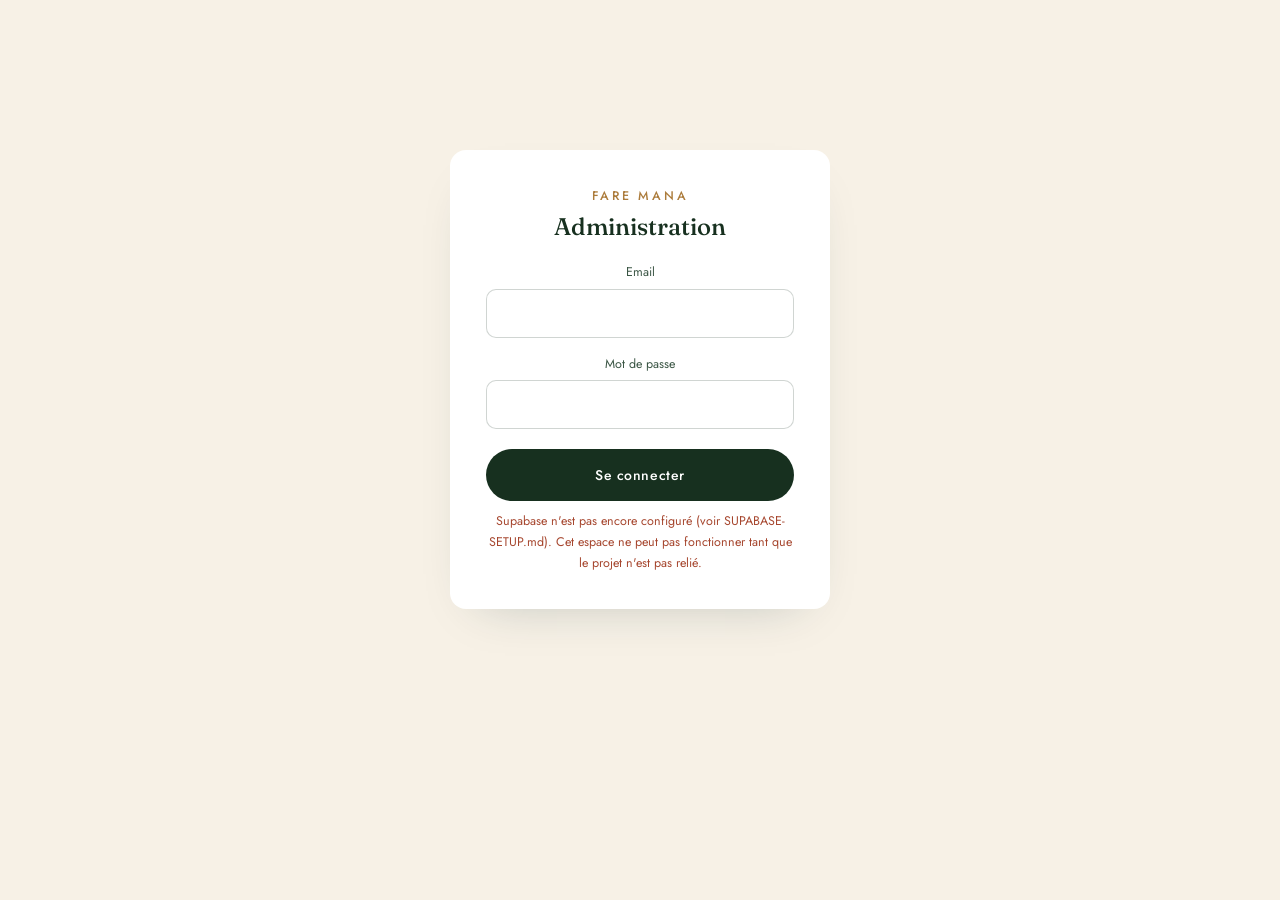
==== admin.html @ 4e3dce83 "Add files via upload" ====
<!DOCTYPE html>
<html lang="fr">
<head>
<meta charset="UTF-8">
<meta name="viewport" content="width=device-width, initial-scale=1.0">
<title>Administration — Fare Mana</title>
<meta name="robots" content="noindex, nofollow">
<link rel="stylesheet" href="assets/css/styles.css">
<style>
  /* Styles propres à cette page privée uniquement — n'affecte aucune
     autre page du site. */
  body{background:var(--cream);min-height:100vh;}
  .admin-wrap{max-width:720px;margin:0 auto;padding:70px 24px 100px;}
  .admin-login{max-width:380px;margin:80px auto;padding:36px;text-align:center;}
  .admin-review-card{padding:24px 26px;margin-bottom:18px;}
  .admin-review-top{display:flex;justify-content:space-between;align-items:flex-start;gap:16px;flex-wrap:wrap;}
  .admin-review-meta{font-size:12.5px;color:var(--ink-soft);margin-top:4px;}
  .admin-empty{text-align:center;padding:60px 20px;color:var(--ink-soft);}
  .admin-topbar{display:flex;justify-content:space-between;align-items:center;margin-bottom:34px;}
</style>
</head>
<body>

<div id="admin-login-view" class="admin-wrap">
  <div class="card admin-login">
    <p class="eyebrow" style="margin-bottom:6px;">Fare Mana</p>
    <h1 class="section-title" style="font-size:24px;margin-bottom:22px;">Administration</h1>
    <form id="admin-login-form" novalidate>
      <div class="field" style="margin-bottom:16px;">
        <label for="admin-email">Email</label>
        <input type="email" id="admin-email" required autocomplete="username">
      </div>
      <div class="field" style="margin-bottom:20px;">
        <label for="admin-password">Mot de passe</label>
        <input type="password" id="admin-password" required autocomplete="current-password">
      </div>
      <button type="submit" class="btn btn-primary" style="width:100%;justify-content:center;">Se connecter</button>
      <p class="form-note" id="admin-login-status"></p>
    </form>
  </div>
</div>

<div id="admin-main-view" class="admin-wrap" style="display:none;">
  <div class="admin-topbar">
    <div>
      <p class="eyebrow" style="margin-bottom:2px;">Fare Mana — Administration</p>
      <h1 class="section-title" style="font-size:24px;">Avis publiés</h1>
    </div>
    <button type="button" class="btn btn-ghost btn-sm" id="admin-logout">Se déconnecter</button>
  </div>
  <div id="admin-reviews-list"></div>
</div>

<script src="assets/js/data.js"></script>
<script>
(function () {
  "use strict";
  const DATA = window.FareManaData;
  const SB_URL = DATA.supabase.url;
  const SB_KEY = DATA.supabase.anonKey;
  const configured = SB_URL && SB_KEY && SB_URL !== "SUPABASE_URL_TODO" && SB_KEY !== "SUPABASE_ANON_KEY_TODO";
  const TOKEN_KEY = "fareManaAdminToken";

  const loginView = document.getElementById("admin-login-view");
  const mainView = document.getElementById("admin-main-view");
  const loginForm = document.getElementById("admin-login-form");
  const loginStatus = document.getElementById("admin-login-status");
  const listEl = document.getElementById("admin-reviews-list");

  if (!configured) {
    loginForm.querySelector("button").disabled = true;
    loginStatus.style.color = "var(--danger)";
    loginStatus.textContent = "Supabase n'est pas encore configuré (voir SUPABASE-SETUP.md). Cet espace ne peut pas fonctionner tant que le projet n'est pas relié.";
    return;
  }

  function getToken() {
    try { return JSON.parse(sessionStorage.getItem(TOKEN_KEY) || "null"); } catch (e) { return null; }
  }
  function setToken(session) {
    try { sessionStorage.setItem(TOKEN_KEY, JSON.stringify(session)); } catch (e) { /* ignore */ }
  }
  function clearToken() {
    try { sessionStorage.removeItem(TOKEN_KEY); } catch (e) { /* ignore */ }
  }

  function showMain() { loginView.style.display = "none"; mainView.style.display = ""; loadReviews(); }
  function showLogin() { mainView.style.display = "none"; loginView.style.display = ""; }

  loginForm.addEventListener("submit", (e) => {
    e.preventDefault();
    const email = document.getElementById("admin-email").value;
    const password = document.getElementById("admin-password").value;
    loginStatus.style.color = "var(--ink-soft)";
    loginStatus.textContent = "Connexion…";
    // Authentification RÉELLE via l'API Supabase Auth (aucun mot de passe
    // stocké ou vérifié côté JavaScript) : c'est Supabase qui valide les
    // identifiants et renvoie un jeton de session en cas de succès.
    fetch(`${SB_URL}/auth/v1/token?grant_type=password`, {
      method: "POST",
      headers: { apikey: SB_KEY, "Content-Type": "application/json" },
      body: JSON.stringify({ email, password }),
    })
      .then((res) => res.json().then((data) => ({ ok: res.ok, data })))
      .then(({ ok, data }) => {
        if (!ok || !data.access_token) throw new Error(data.error_description || "auth failed");
        setToken(data);
        loginStatus.textContent = "";
        showMain();
      })
      .catch(() => {
        loginStatus.style.color = "var(--danger)";
        loginStatus.textContent = "Identifiants incorrects, ou compte non configuré.";
      });
  });

  document.getElementById("admin-logout").addEventListener("click", () => {
    clearToken();
    showLogin();
  });

  function loadReviews() {
    const session = getToken();
    if (!session) { showLogin(); return; }
    listEl.innerHTML = '<p class="admin-empty">Chargement…</p>';
    fetch(`${SB_URL}/rest/v1/reviews?select=*&order=created_at.desc`, {
      headers: { apikey: SB_KEY, Authorization: `Bearer ${session.access_token}` },
    })
      .then((res) => {
        if (res.status === 401) { clearToken(); showLogin(); throw new Error("unauthorized"); }
        return res.json();
      })
      .then((reviews) => {
        if (!reviews.length) { listEl.innerHTML = '<p class="admin-empty">Aucun avis pour le moment.</p>'; return; }
        listEl.innerHTML = reviews.map((r) => `
          <div class="card admin-review-card" data-review-id="${r.id}">
            <div class="admin-review-top">
              <div>
                <div style="color:var(--gold);letter-spacing:2px;">${"★".repeat(r.rating)}${"☆".repeat(5 - r.rating)}</div>
                <p style="margin:8px 0;">“${escapeHtml(r.review_text)}”</p>
                <p class="admin-review-meta">${escapeHtml(r.first_name)} — ${r.destination === "bora" ? "Bora Bora" : "Marseille & environs"}${r.treatment ? " · " + escapeHtml(r.treatment) : ""}</p>
                <p class="admin-review-meta">Reçu le ${new Date(r.created_at).toLocaleDateString("fr-FR")} · e-mail privé : ${escapeHtml(r.email_private)}</p>
              </div>
              <button type="button" class="btn btn-ghost btn-sm" data-delete-review="${r.id}">Supprimer</button>
            </div>
          </div>`).join("");
        listEl.querySelectorAll("[data-delete-review]").forEach((btn) => {
          btn.addEventListener("click", () => deleteReview(btn.getAttribute("data-delete-review")));
        });
      });
  }

  function deleteReview(id) {
    if (!confirm("Supprimer définitivement cet avis du site ?")) return;
    const session = getToken();
    fetch(`${SB_URL}/rest/v1/reviews?id=eq.${id}`, {
      method: "DELETE",
      headers: { apikey: SB_KEY, Authorization: `Bearer ${session.access_token}` },
    }).then((res) => {
      if (res.ok) {
        const card = listEl.querySelector(`[data-review-id="${id}"]`);
        if (card) card.remove();
      } else {
        alert("La suppression a échoué. Réessayez.");
      }
    });
  }

  function escapeHtml(str) {
    const div = document.createElement("div");
    div.textContent = str == null ? "" : String(str);
    return div.innerHTML;
  }

  if (getToken()) showMain(); else showLogin();
})();
</script>
</body>
</html>
---- assets/css/styles.css ----
/* ============================================================
   FARE MANA — DESIGN SYSTEM
   Feuille de style unique, partagée par toutes les pages.
   ============================================================ */

@import url('https://fonts.googleapis.com/css2?family=Fraunces:ital,opsz,wght@0,9..144,300;0,9..144,400;0,9..144,500;0,9..144,600;1,9..144,400&family=Jost:wght@300;400;500;600&family=Allura&display=swap');

/* ---------- BASE TOKENS (indépendants de l'heure) ---------- */
:root{
  --cream:#F7F1E6;
  --cream-deep:#EEE1C4;
  --ink:#17301F;
  --ink-soft:#3B5645;
  --lagoon:#215C69;
  --lagoon-deep:#123138;
  --gold:#AC7C3C;
  --gold-light:#D9B171;
  --white:#FFFFFF;
  --danger:#A6462E;
  --shadow:0 30px 70px -30px rgba(18,49,56,0.35);
  --shadow-soft:0 20px 50px -30px rgba(18,49,56,.28);
  --ease:cubic-bezier(.22,.68,0,1);
  --radius-lg:24px;
  --radius-md:16px;
  --radius-sm:10px;
}

/* ---------- TIME THEMES ----------
   Appliqué via [data-theme] sur <html>, calculé par site.js
   en fonction de l'heure locale du visiteur.
   Ces variables ne pilotent que le Hero et quelques accents —
   le reste du site garde son identité crème/vert/or en continu. */
[data-theme="morning"]{
  --hero-grad: linear-gradient(135deg,#FBF6E9 0%,#EFE3CE 35%,#CDEAE0 70%,#F3D9B6 100%);
  --hero-text:#FBF6EC;
  --hero-text-soft:#EDE2C9;
  --hero-accent:#3C7D6E;
  --hero-accent-contrast:#FFFFFF;
  --hero-card-bg:rgba(20,35,30,.4);
  --hero-tint: linear-gradient(180deg, rgba(253,246,233,.22), rgba(205,234,224,.05) 45%, rgba(243,217,182,.18));
  --theme-icon:"☀︎";
}
[data-theme="day"]{
  --hero-grad: linear-gradient(135deg,#DFF4F0 0%,#8FD3D9 35%,#2E93A6 70%,#1C6B84 100%);
  --hero-text:#FBFCFB;
  --hero-text-soft:#E7F1EF;
  --hero-accent:#1C6B84;
  --hero-accent-contrast:#FFFFFF;
  --hero-card-bg:rgba(12,30,36,.4);
  --hero-tint: linear-gradient(180deg, rgba(143,211,217,.14), rgba(46,147,166,.04) 45%, rgba(28,107,132,.16));
  --theme-icon:"☀︎";
}
[data-theme="sunset"]{
  --hero-grad: linear-gradient(135deg,#FCE3B6 0%,#F5B87B 35%,#E38350 70%,#B85A38 100%);
  --hero-text:#FFF7EC;
  --hero-text-soft:#F3DAB9;
  --hero-accent:#B85A38;
  --hero-accent-contrast:#FFFFFF;
  --hero-card-bg:rgba(45,22,12,.45);
  --hero-tint: linear-gradient(180deg, rgba(252,203,139,.28), rgba(227,131,80,.1) 45%, rgba(184,90,56,.26));
  --theme-icon:"☀︎";
}
[data-theme="night"]{
  --hero-grad: linear-gradient(135deg,#0E2233 0%,#132C40 35%,#0B1B2A 70%,#070F18 100%);
  --hero-text:#F5EAD3;
  --hero-text-soft:#D9C79E;
  --hero-accent:#D9B171;
  --hero-accent-contrast:#0B1B2A;
  --hero-card-bg:rgba(15,30,45,.55);
  --hero-tint: linear-gradient(180deg, rgba(14,34,51,.6), rgba(19,44,64,.45) 45%, rgba(7,15,24,.65));
  --theme-icon:"☾";
}

/* ---------- RESET ---------- */
*{margin:0;padding:0;box-sizing:border-box;}
html{scroll-behavior:smooth;}
body{
  font-family:'Jost',sans-serif;
  background:var(--cream);
  color:var(--ink-soft);
  line-height:1.65;
  overflow-x:hidden;
  font-size:16px;
}
img{display:block;max-width:100%;}
a{color:inherit;text-decoration:none;}
button{font-family:inherit;cursor:pointer;background:none;border:none;}
ul{list-style:none;}
h1,h2,h3{font-family:'Fraunces',serif;color:var(--ink);font-weight:500;line-height:1.15;}
.script{font-family:'Allura',cursive;font-weight:400;}
.container{max-width:1180px;margin:0 auto;padding:0 32px;}
section{padding:100px 0;}
.eyebrow{font-size:12.5px;letter-spacing:.22em;text-transform:uppercase;color:var(--gold);font-weight:500;margin-bottom:14px;}
.center{text-align:center;}
.section-title{font-size:clamp(28px,4vw,42px);margin-bottom:18px;}
.section-lead{max-width:560px;margin:0 auto 8px;font-size:17px;}
.visually-hidden{position:absolute;width:1px;height:1px;overflow:hidden;clip:rect(0,0,0,0);white-space:nowrap;}
.flower{width:26px;height:26px;color:var(--gold);flex-shrink:0;}
.flower path,.flower circle{stroke:currentColor;}

/* ---------- BUTTONS ---------- */
.btn{display:inline-flex;align-items:center;justify-content:center;gap:10px;padding:15px 30px;border-radius:100px;font-size:14px;letter-spacing:.04em;font-weight:500;transition:all .35s var(--ease);border:1px solid transparent;white-space:nowrap;}
.btn-primary{background:var(--ink);color:var(--white);}
.btn-primary:hover{background:var(--lagoon-deep);transform:translateY(-2px);}
.btn-ghost{border-color:var(--ink);color:var(--ink);}
.btn-ghost:hover{background:var(--ink);color:var(--white);transform:translateY(-2px);}
.btn-hero-primary{background:var(--hero-accent);color:var(--hero-accent-contrast);}
.btn-hero-primary:hover{transform:translateY(-2px);filter:brightness(1.08);}
.btn-hero-ghost{border-color:currentColor;color:var(--hero-text);}
.btn-hero-ghost:hover{background:var(--hero-text);color:var(--ink);transform:translateY(-2px);}
.btn-sm{padding:10px 20px;font-size:12.5px;}
.btn:focus-visible,a:focus-visible,button:focus-visible,input:focus-visible,textarea:focus-visible{outline:2px solid var(--gold);outline-offset:3px;}

/* ---------- HEADER ---------- */
.site-header{position:fixed;top:0;left:0;right:0;z-index:200;padding:20px 0;transition:all .4s var(--ease);}
.site-header.scrolled,.site-header.solid{background:rgba(247,241,230,.94);backdrop-filter:blur(10px);padding:12px 0;box-shadow:0 8px 30px -20px rgba(18,49,56,.4);}
.header-inner{max-width:1180px;margin:0 auto;padding:0 32px;display:flex;align-items:center;justify-content:space-between;gap:18px;}
.logo{display:flex;align-items:center;gap:10px;flex-shrink:0;}
.logo-mark{position:relative;width:38px;height:39px;flex-shrink:0;}
.logo-img{position:absolute;inset:0;width:100%;height:100%;object-fit:contain;transition:opacity .3s var(--ease);}
.logo-img-dark{opacity:0;}
.logo-img-light{opacity:1;}
.site-header.scrolled .logo-img-dark,.site-header.solid .logo-img-dark{opacity:1;}
.site-header.scrolled .logo-img-light,.site-header.solid .logo-img-light{opacity:0;}
.logo-img-static{width:36px;height:37px;object-fit:contain;}
.logo-text{display:flex;flex-direction:column;line-height:1.1;}
.logo-name{font-family:'Allura',cursive;font-size:26px;white-space:nowrap;}
.logo-sub{font-size:9px;letter-spacing:.2em;text-transform:uppercase;}
.site-header:not(.scrolled):not(.solid) .logo-name{color:var(--hero-text);text-shadow:0 1px 8px rgba(0,0,0,.3);}
.site-header.scrolled .logo-name,.site-header.solid .logo-name{color:var(--ink);}
.site-header.scrolled .logo-sub,.site-header.solid .logo-sub{color:var(--ink-soft);}
.site-header:not(.scrolled):not(.solid) .logo-sub{color:var(--hero-text-soft);text-shadow:0 1px 6px rgba(0,0,0,.3);}
.site-header:not(.scrolled):not(.solid) .flower{color:var(--hero-accent);}

.main-nav{display:flex;gap:26px;font-size:13.5px;letter-spacing:.02em;flex-shrink:0;}
.main-nav a{white-space:nowrap;}
.main-nav a{position:relative;padding:4px 0;}
.main-nav a::after{content:'';position:absolute;left:0;bottom:0;width:0;height:1px;background:currentColor;transition:width .3s var(--ease);}
.main-nav a:hover::after,.main-nav a[aria-current="page"]::after{width:100%;}
.site-header.scrolled .main-nav,.site-header.solid .main-nav{color:var(--ink-soft);}
.site-header:not(.scrolled):not(.solid) .main-nav{color:var(--hero-text);text-shadow:0 1px 6px rgba(0,0,0,.3);}

.header-actions{display:flex;align-items:center;gap:14px;}
.dest-switcher{position:relative;}
.dest-btn{display:flex;align-items:center;gap:8px;font-size:12.5px;letter-spacing:.05em;padding:9px 16px;border-radius:100px;border:1px solid currentColor;white-space:nowrap;}
.site-header.scrolled .dest-btn,.site-header.solid .dest-btn{color:var(--ink);}
.site-header:not(.scrolled):not(.solid) .dest-btn{color:var(--hero-text);text-shadow:0 1px 6px rgba(0,0,0,.3);}
.dest-menu{position:absolute;top:calc(100% + 10px);right:0;background:var(--white);border-radius:var(--radius-sm);box-shadow:var(--shadow);min-width:220px;padding:8px;opacity:0;visibility:hidden;transform:translateY(-6px);transition:all .25s var(--ease);}
.dest-switcher.open .dest-menu{opacity:1;visibility:visible;transform:translateY(0);}
.dest-menu button{display:block;width:100%;text-align:left;padding:11px 14px;border-radius:8px;font-size:13.5px;color:var(--ink-soft);}
.dest-menu button:hover,.dest-menu button:focus-visible{background:var(--cream);}
.dest-menu button[aria-current="true"]{color:var(--lagoon);font-weight:500;}

.lang-switcher{position:relative;}
.lang-btn{display:flex;align-items:center;gap:5px;font-size:12px;letter-spacing:.04em;padding:9px 12px;border-radius:100px;border:1px solid currentColor;white-space:nowrap;opacity:.85;}
.site-header.scrolled .lang-btn,.site-header.solid .lang-btn{color:var(--ink);}
.site-header:not(.scrolled):not(.solid) .lang-btn{color:var(--hero-text);text-shadow:0 1px 6px rgba(0,0,0,.3);}
.lang-menu{position:absolute;top:calc(100% + 10px);right:0;background:var(--white);border-radius:var(--radius-sm);box-shadow:var(--shadow);min-width:160px;padding:8px;opacity:0;visibility:hidden;transform:translateY(-6px);transition:all .25s var(--ease);z-index:5;}
.lang-switcher.open .lang-menu{opacity:1;visibility:visible;transform:translateY(0);}
.lang-menu button{display:block;width:100%;text-align:left;padding:10px 14px;border-radius:8px;font-size:13px;color:var(--ink-soft);white-space:nowrap;}
.lang-menu button:hover,.lang-menu button:focus-visible{background:var(--cream);}
.lang-menu button[aria-current="true"]{color:var(--lagoon);font-weight:500;}

.nav-toggle{display:none;flex-direction:column;gap:5px;padding:6px;position:relative;z-index:160;}
.nav-toggle span{width:22px;height:1.5px;background:currentColor;}
.site-header.scrolled .nav-toggle,.site-header.solid .nav-toggle{color:var(--ink);}
.site-header:not(.scrolled):not(.solid) .nav-toggle{color:var(--hero-text);}

/* ---------- HERO / DESTINATION PICKER ---------- */
.hero{position:relative;min-height:100vh;background:var(--cream-deep);color:var(--hero-text);overflow:hidden;}
.hero-split{position:absolute;inset:0;display:flex;}
.hero-panel{position:relative;flex:1;display:flex;align-items:flex-end;justify-content:center;padding:0 24px 60px;transition:flex-grow 1s var(--ease),opacity .6s var(--ease);cursor:pointer;overflow:hidden;background-size:cover;background-position:center;}
.hero-panel::before{content:'';position:absolute;inset:0;background:linear-gradient(180deg,rgba(0,0,0,0) 35%,rgba(0,0,0,.5) 100%);transition:background 1.2s var(--ease);}
.hero-panel::after{content:'';position:absolute;inset:0;background:var(--hero-tint);mix-blend-mode:normal;transition:background 1.2s var(--ease);}
/* Images des panneaux du hero : injectées dynamiquement par site.js
   (renderHeroPanelImages), car elles dépendent de l'heure locale
   réelle de chaque destination — voir assets/js/site.js. */
.hero-panel-label{position:relative;z-index:2;text-align:center;color:#fff;text-shadow:0 4px 20px rgba(0,0,0,.4);}
.hero-panel-label .place{font-family:'Fraunces',serif;font-size:clamp(20px,2.6vw,30px);letter-spacing:.03em;}
.hero-panel-label .sub{font-size:12px;letter-spacing:.15em;text-transform:uppercase;opacity:.9;margin-top:4px;}
.hero[data-selected="bora"] .hero-panel-marseille,
.hero[data-selected="marseille"] .hero-panel-bora{flex:0 0 0%;min-width:0;padding:0;opacity:0;pointer-events:none;}
.hero:not([data-selected]):hover .hero-panel:hover{flex-grow:2.6;}
.hero::after{
  content:'';position:absolute;inset:0;z-index:2;pointer-events:none;
  background:
    radial-gradient(ellipse 62% 48% at 50% 54%, rgba(6,14,12,.34) 0%, rgba(6,14,12,0) 72%),
    linear-gradient(180deg, rgba(6,14,12,.32) 0%, rgba(6,14,12,0) 16%, rgba(6,14,12,0) 84%, rgba(6,14,12,.16) 100%);
}

.hero-center{position:relative;z-index:3;min-height:100vh;display:flex;flex-direction:column;align-items:center;justify-content:center;text-align:center;padding:150px 24px 90px;pointer-events:none;}
.hero-center > *{pointer-events:auto;}
.hero-brand-mark{width:58px;height:auto;object-fit:contain;margin-bottom:6px;filter:drop-shadow(0 2px 10px rgba(0,0,0,.25));}
.hero-name{font-family:'Allura',cursive;font-size:clamp(38px,5vw,56px);color:var(--hero-text);text-shadow:0 2px 22px rgba(0,0,0,.3),0 1px 4px rgba(0,0,0,.25);}
.hero-tagline{font-size:11.5px;letter-spacing:.28em;text-transform:uppercase;margin-bottom:18px;color:var(--hero-text-soft);text-shadow:0 1px 8px rgba(0,0,0,.3);}
.hero-slogan{font-family:'Fraunces',serif;font-weight:500;color:var(--hero-text);font-size:clamp(22px,3vw,32px);max-width:640px;margin:6px 0 14px;text-shadow:0 2px 18px rgba(0,0,0,.28),0 1px 3px rgba(0,0,0,.22);}
.hero-desc{max-width:460px;font-size:15.5px;color:var(--hero-text-soft);margin-bottom:8px;text-shadow:0 1px 8px rgba(0,0,0,.3);}
.hero-question{font-size:14px;letter-spacing:.05em;margin:18px 0 14px;color:var(--hero-text-soft);text-shadow:0 1px 8px rgba(0,0,0,.3);}
.hero-picker{display:flex;gap:16px;margin-bottom:26px;flex-wrap:wrap;justify-content:center;}
.hero-pick-btn{background:var(--hero-card-bg);backdrop-filter:blur(6px);border:1px solid currentColor;color:var(--hero-text);padding:14px 26px;border-radius:100px;font-size:13.5px;letter-spacing:.05em;transition:transform .3s var(--ease);}
.hero-pick-btn:hover{transform:translateY(-2px);}
.hero-actions{display:flex;gap:16px;flex-wrap:wrap;justify-content:center;margin-top:10px;}
.hero-badge{position:absolute;top:24px;left:50%;transform:translateX(-50%);z-index:4;font-size:11px;letter-spacing:.1em;text-transform:uppercase;color:var(--hero-text-soft);opacity:.85;}
.hero:not([data-selected]) .hero-selected-block{display:none;}
.hero[data-selected] .hero-picker-block{display:none;}
.hero-change-dest{margin-top:14px;font-size:12px;text-decoration:underline;color:var(--hero-text-soft);}

/* ---------- ÉTATS AVANT / APRÈS SÉLECTION DE DESTINATION ----------
   .dest-teaser  : visible tant qu'aucune destination n'est choisie
   .dest-detail  : visible une fois une destination choisie
   Piloté par l'attribut body[data-selected]. */
body:not([data-selected]) .dest-detail{display:none !important;}
body[data-selected] .dest-teaser{display:none !important;}
.teaser-card{overflow:hidden;cursor:pointer;transition:transform .35s var(--ease);}
.teaser-card:hover{transform:translateY(-6px);}
.teaser-card .img-placeholder{aspect-ratio:16/11;border-radius:var(--radius-md) var(--radius-md) 0 0;}

/* ---------- SECTIONS GÉNÉRIQUES ---------- */
.alt-bg{background:var(--cream-deep);}
.dark-band{background:var(--lagoon-deep);color:var(--cream);}
.dark-band .section-title{color:var(--cream);}
.grid-4{display:grid;grid-template-columns:repeat(4,1fr);gap:24px;}
.grid-3{display:grid;grid-template-columns:repeat(3,1fr);gap:24px;}
.grid-2{display:grid;grid-template-columns:repeat(2,1fr);gap:24px;}

/* ---------- CARDS ---------- */
.card{background:var(--white);border-radius:var(--radius-md);box-shadow:var(--shadow-soft);transition:transform .35s var(--ease),box-shadow .35s var(--ease);}
.card:hover{transform:translateY(-6px);box-shadow:var(--shadow);}
.img-placeholder{position:relative;aspect-ratio:4/3;border-radius:var(--radius-md) var(--radius-md) 0 0;overflow:hidden;background:linear-gradient(150deg,var(--gold-light),var(--lagoon));display:flex;align-items:center;justify-content:center;}
.img-placeholder img{width:100%;height:100%;object-fit:cover;}
.img-placeholder .flower{width:34%;height:34%;color:rgba(255,255,255,.5);}
.img-placeholder-tag{position:absolute;bottom:10px;left:10px;background:rgba(23,48,31,.55);color:var(--cream);font-size:10px;letter-spacing:.08em;text-transform:uppercase;padding:6px 12px;border-radius:100px;}
.service-price-prompt{color:var(--gold);font-size:11.5px;text-transform:uppercase;letter-spacing:.04em;}
.price-prompt-link{color:var(--lagoon);text-decoration:underline;font-size:inherit;background:none;border:none;cursor:pointer;padding:0;font-family:inherit;}

/* ---------- SERVICE CARDS ---------- */
.service-filters{display:flex;justify-content:center;gap:10px;margin:36px 0 44px;}
.filter-btn{padding:12px 26px;border-radius:100px;font-size:13.5px;border:1px solid rgba(23,48,31,.18);color:var(--ink-soft);transition:all .3s var(--ease);}
.filter-btn[aria-pressed="true"]{background:var(--ink);color:var(--white);border-color:var(--ink);}
.service-card{overflow:hidden;text-align:left;position:relative;}
.service-badge{position:absolute;top:14px;left:14px;z-index:2;background:var(--gold);color:var(--white);font-size:10.5px;letter-spacing:.06em;text-transform:uppercase;padding:6px 12px;border-radius:100px;display:flex;align-items:center;gap:6px;}
.service-badge.coming{background:var(--ink-soft);}
.service-body{padding:22px 22px 26px;}
.service-body h3{font-size:19px;margin-bottom:4px;}
.service-body .subtitle{font-size:12.5px;color:var(--gold);margin-bottom:12px;}
.service-meta{display:flex;justify-content:space-between;align-items:center;font-size:13px;color:var(--ink-soft);margin:14px 0 16px;}
.service-price{font-family:'Fraunces',serif;color:var(--ink);}
.service-card-open{width:100%;text-align:left;}

/* ---------- MODAL ---------- */
.modal-overlay{position:fixed;inset:0;background:rgba(11,26,20,.55);backdrop-filter:blur(3px);display:flex;align-items:center;justify-content:center;padding:24px;z-index:500;opacity:0;visibility:hidden;transition:opacity .3s var(--ease);}
.modal-overlay.open{opacity:1;visibility:visible;}
.modal{background:var(--white);max-width:520px;width:100%;max-height:88vh;overflow-y:auto;border-radius:var(--radius-lg);position:relative;transform:translateY(16px) scale(.98);transition:transform .35s var(--ease);}
.modal-overlay.open .modal{transform:translateY(0) scale(1);}
.modal-close{position:absolute;top:16px;right:16px;width:36px;height:36px;border-radius:50%;background:var(--white);box-shadow:var(--shadow-soft);display:flex;align-items:center;justify-content:center;font-size:18px;z-index:2;}
.modal-image{aspect-ratio:16/10;background:linear-gradient(150deg,var(--gold-light),var(--lagoon));display:flex;align-items:center;justify-content:center;border-radius:var(--radius-lg) var(--radius-lg) 0 0;overflow:hidden;}
.modal-image img{width:100%;height:100%;object-fit:cover;}
.modal-image .flower{width:60px;height:60px;color:rgba(255,255,255,.55);}
.modal-body{padding:28px 30px 32px;}
.modal-body h3{font-size:24px;margin-bottom:4px;}
.modal-body .subtitle{color:var(--gold);font-size:13px;margin-bottom:16px;}
.modal-body p.desc{margin-bottom:20px;}
.modal-benefits{display:grid;grid-template-columns:repeat(2,1fr);gap:10px;margin-bottom:20px;}
.modal-benefits li{font-size:13px;color:var(--ink-soft);display:flex;gap:8px;align-items:flex-start;}
.modal-benefits li::before{content:'✿';color:var(--gold);flex-shrink:0;}
.modal-price-row{display:flex;justify-content:space-between;align-items:center;background:var(--cream);border-radius:var(--radius-sm);padding:16px 18px;margin-bottom:20px;font-size:13px;}
.modal-price-row strong{font-family:'Fraunces',serif;font-size:18px;color:var(--ink);}
.modal-actions{display:flex;flex-direction:column;gap:10px;}
.modal-actions .btn{width:100%;}

/* ---------- QUIZ ---------- */
.quiz{background:var(--white);border-radius:var(--radius-lg);box-shadow:var(--shadow-soft);padding:40px;max-width:760px;margin:0 auto;}
.quiz-progress{display:flex;gap:8px;justify-content:center;margin-bottom:28px;}
.quiz-progress span{width:34px;height:3px;border-radius:2px;background:var(--cream-deep);}
.quiz-progress span.active{background:var(--gold);}
.quiz-question{font-family:'Fraunces',serif;font-size:22px;text-align:center;margin-bottom:26px;}
.quiz-options{display:grid;grid-template-columns:repeat(auto-fit,minmax(160px,1fr));gap:14px;}
.quiz-option{padding:20px 16px;border:1px solid rgba(23,48,31,.15);border-radius:var(--radius-md);text-align:center;font-size:14px;transition:all .3s var(--ease);}
.quiz-option:hover{border-color:var(--gold);transform:translateY(-3px);}
.quiz-result{text-align:center;}
.quiz-result .eyebrow{margin-top:6px;}
.quiz-result h3{font-size:28px;margin-bottom:14px;}
.quiz-actions{display:flex;gap:12px;justify-content:center;flex-wrap:wrap;margin-top:18px;}
.quiz-restart{margin-top:20px;font-size:12.5px;color:var(--ink-soft);text-decoration:underline;}

/* ---------- FOOTER ---------- */
.site-footer{background:var(--ink);color:var(--cream);padding:70px 0 30px;}
.footer-inner{max-width:1180px;margin:0 auto;padding:0 32px 40px;display:flex;justify-content:space-between;align-items:center;flex-wrap:wrap;gap:26px;border-bottom:1px solid rgba(247,241,230,.15);}
.footer-brand{display:flex;align-items:center;gap:10px;font-size:24px;}
.footer-brand .flower{color:var(--gold-light);}
.footer-links{display:flex;gap:24px;flex-wrap:wrap;font-size:13.5px;color:rgba(247,241,230,.75);}
.footer-social{display:flex;gap:16px;font-size:13.5px;color:rgba(247,241,230,.75);}
.footer-tagline{text-align:center;font-size:24px;color:var(--gold-light);margin:36px 0 14px;font-family:'Allura',cursive;}
.footer-legal{text-align:center;font-size:12px;color:rgba(247,241,230,.5);display:flex;gap:16px;justify-content:center;flex-wrap:wrap;}

/* ---------- FORMS ---------- */
.form-grid{display:grid;grid-template-columns:1fr 1fr;gap:16px;}
.field{display:flex;flex-direction:column;gap:6px;margin-bottom:16px;}
.field.full{grid-column:1/-1;}
.field label{font-size:12.5px;color:var(--ink-soft);}
.field input,.field textarea,.field select{padding:13px 16px;border:1px solid rgba(23,48,31,.2);border-radius:var(--radius-sm);font-family:inherit;font-size:14.5px;background:var(--white);}
.field input:invalid[data-touched="true"],.field textarea:invalid[data-touched="true"]{border-color:var(--danger);}
.field-error{font-size:11.5px;color:var(--danger);display:none;}
.field-error.show{display:block;}
.form-note{font-size:12.5px;color:var(--ink-soft);margin-top:10px;}

/* ---------- REVEAL ---------- */
.js-anim .reveal{opacity:0;transform:translateY(26px);transition:opacity .8s var(--ease),transform .8s var(--ease);}
.js-anim .reveal.in{opacity:1;transform:translateY(0);}

@media (prefers-reduced-motion: reduce){
  html{scroll-behavior:auto;}
  .reveal{opacity:1 !important;transform:none !important;transition:none !important;}
  .hero,.hero-panel,.modal,.modal-overlay,.dest-menu{transition:none !important;}
}

/* ---------- PAGE MES SOINS : cartes détaillées ---------- */
.soins-universe{padding:70px 0;}
.soin-card{display:grid;grid-template-columns:.42fr .58fr;overflow:hidden;margin-bottom:26px;scroll-margin-top:110px;}
.soin-card-img{position:relative;overflow:hidden;background:linear-gradient(150deg,var(--gold-light),var(--lagoon));min-height:260px;}
.soin-card-img img{width:100%;height:100%;object-fit:cover;position:absolute;inset:0;}
.soin-card-body{padding:32px 34px;display:flex;flex-direction:column;}
.soin-card-body h3{font-size:22px;margin-bottom:4px;}
.soin-card-body .subtitle{font-size:12.5px;color:var(--gold);margin-bottom:14px;}
.soin-card-desc{font-size:14.5px;margin-bottom:16px;}
.soin-benefits{display:flex;flex-wrap:wrap;gap:8px;margin-bottom:22px;list-style:none;}
.soin-benefits li{font-size:12px;background:var(--cream-deep);color:var(--ink-soft);padding:7px 14px;border-radius:100px;}
.soin-card-footer{display:flex;justify-content:space-between;align-items:center;flex-wrap:wrap;gap:14px;padding-top:18px;margin-top:auto;border-top:1px solid rgba(23,48,31,.1);}
.soin-card-meta{display:flex;align-items:center;gap:16px;font-size:13px;color:var(--ink-soft);}
.soin-price{font-family:'Fraunces',serif;color:var(--ink);font-size:16px;}
.soin-card-actions{display:flex;align-items:center;gap:16px;}
.soin-card.highlight{outline:2px solid var(--gold);box-shadow:0 0 0 8px rgba(172,124,60,.22),var(--shadow);}
@media (max-width:820px){
  .soin-card{grid-template-columns:1fr;}
  .soin-card-img{aspect-ratio:16/10;min-height:0;}
  .soin-card-body{padding:26px 24px;}
}

/* ---------- BANNIÈRE DE PAGE (pages secondaires) ---------- */
.page-banner{position:relative;padding:170px 0 90px;overflow:hidden;color:var(--hero-text);}
.page-banner-bg{position:absolute;inset:0;display:flex;}
.page-banner-bg span{flex:1;background-size:cover;background-position:center;}
.page-banner-bg span:first-child{background-image:linear-gradient(160deg,rgba(46,147,166,.2),rgba(28,107,132,.35)),url('../images/hero/hero-bora-day.jpg');}
.page-banner-bg span:last-child{background-image:linear-gradient(200deg,rgba(184,90,56,.2),rgba(120,60,40,.35)),url('../images/hero/hero-marseille-day.jpg');}
.page-banner::after{content:'';position:absolute;inset:0;background:var(--hero-tint),linear-gradient(180deg,rgba(6,14,12,.4) 0%,rgba(6,14,12,.15) 55%,rgba(6,14,12,.4) 100%);}
.page-banner-inner{position:relative;z-index:2;max-width:1180px;margin:0 auto;padding:0 32px;text-align:center;}
.page-banner-inner h1{color:var(--hero-text);text-shadow:0 2px 20px rgba(0,0,0,.3);font-size:clamp(34px,5vw,54px);}
.page-banner-inner p{color:var(--hero-text-soft);text-shadow:0 1px 8px rgba(0,0,0,.3);max-width:520px;margin:14px auto 0;}
.page-banner-pill{display:inline-block;margin-top:22px;padding:9px 20px;border:1px solid rgba(247,241,230,.5);border-radius:100px;font-size:12px;letter-spacing:.08em;text-transform:uppercase;color:var(--hero-text);text-shadow:0 1px 6px rgba(0,0,0,.3);}
.page-banner-picker{margin-top:22px;display:flex;gap:14px;justify-content:center;flex-wrap:wrap;}
/* ---------- PAGE QUI SUIS-JE (éditoriale) ---------- */
.about-hero{padding:160px 0 90px;}
.about-hero-lg .about-hero-photo{aspect-ratio:.78/1;}
.soraya-photo-img{width:100%;height:100%;object-fit:cover;position:absolute;inset:0;border-radius:inherit;}
.soraya-photo-mount.has-photo .flower,
.soraya-photo-mount.has-photo .img-placeholder-tag,
.soraya-photo-mount.has-photo .visually-hidden{display:none;}
.about-hero-grid{display:grid;grid-template-columns:.42fr .58fr;gap:70px;align-items:center;}
.about-hero-photo{aspect-ratio:.85/1;border-radius:90px 18px 90px 18px;}
.about-hero-photo .flower{width:22%;height:22%;}
.parcours{max-width:680px;margin:0 auto;text-align:center;}
.parcours p{margin-bottom:18px;}
.parcours-note{font-style:italic;color:var(--ink-soft);font-size:14.5px;border-top:1px solid rgba(23,48,31,.12);padding-top:22px;margin-top:26px;}
.philo-block{max-width:720px;margin:0 auto;text-align:center;}
.philo-block p{margin-bottom:18px;font-size:16.5px;}
.horizons-intro{max-width:560px;margin:0 auto 50px;text-align:center;}
.horizons-grid{display:grid;grid-template-columns:1fr 1fr;gap:30px;}
.horizon-card{overflow:hidden;}
.horizon-photo{aspect-ratio:4/3;}
.horizon-body{padding:28px 30px;}
.horizon-body h3{font-size:19px;margin-bottom:10px;}
.horizon-body .sub{font-size:12px;letter-spacing:.1em;text-transform:uppercase;color:var(--gold);margin-bottom:12px;display:block;}
.values-row{display:flex;justify-content:center;align-items:flex-start;gap:50px;flex-wrap:wrap;text-align:center;max-width:820px;margin:0 auto;}
.value-item{max-width:160px;}
.value-item .flower{margin:0 auto 14px;}
.value-item h3{font-family:'Fraunces',serif;font-size:17px;margin-bottom:6px;}
.value-item p{font-size:13px;color:var(--ink-soft);}
@media (max-width:820px){
  .about-hero-grid{grid-template-columns:1fr;}
  .about-hero-photo{max-width:320px;margin:0 auto;}
  .horizons-grid{grid-template-columns:1fr;}
  .values-row{gap:34px;}
}
/* ---------- PAGE OÙ ME RETROUVER ---------- */
#destinations-flow{display:flex;flex-direction:column;}
.destination-block{order:0;padding:100px 0;}
.destination-block:nth-of-type(even){background:var(--cream-deep);}
body[data-selected="bora"] [data-dest-block="marseille"]{order:2;}
body[data-selected="bora"] [data-dest-block="bora"]{order:1;}
body[data-selected="marseille"] [data-dest-block="bora"]{order:2;}
body[data-selected="marseille"] [data-dest-block="marseille"]{order:1;}
.dest-block-grid{display:grid;grid-template-columns:1fr 1fr;gap:70px;align-items:center;}
.dest-block-photo{aspect-ratio:4/5;border-radius:90px 18px 90px 18px;overflow:hidden;box-shadow:var(--shadow-soft);}
.dest-block-photo img{width:100%;height:100%;object-fit:cover;}
[data-dest-block="marseille"] .dest-block-grid{grid-template-areas:"text photo";}
[data-dest-block="marseille"] .dest-block-photo{grid-area:photo;}
[data-dest-block="marseille"] .dest-block-text{grid-area:text;}
.dest-block-badge{display:none;align-items:center;gap:8px;font-size:11px;letter-spacing:.1em;text-transform:uppercase;color:var(--gold);border:1px solid var(--gold-light);border-radius:100px;padding:6px 14px;margin-bottom:16px;}
body[data-selected="bora"] [data-dest-block="bora"] .dest-block-badge,
body[data-selected="marseille"] [data-dest-block="marseille"] .dest-block-badge{display:inline-flex;}
.dest-block-features{display:grid;grid-template-columns:repeat(3,1fr);gap:22px;margin:32px 0;}
.dest-block-features .flower{width:24px;height:24px;margin-bottom:10px;}
.dest-block-features h4{font-size:14.5px;margin-bottom:5px;}
.dest-block-features p{font-size:12.5px;color:var(--ink-soft);}
.dest-block-info{display:flex;gap:30px;flex-wrap:wrap;margin:28px 0;padding:20px 0;border-top:1px solid rgba(23,48,31,.1);border-bottom:1px solid rgba(23,48,31,.1);}
.dest-block-info div{font-size:13.5px;color:var(--ink-soft);}
.dest-block-info strong{display:block;color:var(--ink);font-family:'Fraunces',serif;font-size:15px;font-weight:500;margin-bottom:3px;}
.dest-block-actions{display:flex;gap:14px;flex-wrap:wrap;}
@media (max-width:820px){
  .dest-block-grid{grid-template-columns:1fr;}
  [data-dest-block="marseille"] .dest-block-grid{grid-template-areas:"text" "photo";}
  .dest-block-photo{max-width:420px;margin:0 auto;}
  .dest-block-features{grid-template-columns:1fr;gap:16px;text-align:left;}
  .destination-block{padding:70px 0;}
}
/* ---------- PAGE TARIFS ---------- */
.tarifs-universe{padding:70px 0;}
.tarif-list{max-width:800px;margin:0 auto;}
.tarif-row{display:flex;justify-content:space-between;align-items:flex-start;gap:24px;padding:28px 22px;border-bottom:1px solid rgba(23,48,31,.1);flex-wrap:wrap;scroll-margin-top:110px;}
.tarif-row.signature{border-radius:var(--radius-md);border-bottom-color:transparent;background:linear-gradient(90deg,rgba(172,124,60,.07),rgba(172,124,60,0) 60%);box-shadow:inset 3px 0 0 var(--gold);}
.tarif-signature-tag{display:flex;align-items:center;gap:6px;font-size:10.5px;letter-spacing:.08em;text-transform:uppercase;color:var(--gold);margin-bottom:8px;}
.tarif-signature-tag .flower{width:14px;height:14px;}
.tarif-row-main{flex:1;min-width:220px;}
.tarif-row-main h3{font-size:19px;margin-bottom:4px;}
.tarif-row-main .subtitle{font-size:12.5px;color:var(--ink-soft);}
.tarif-row-meta{text-align:right;white-space:nowrap;}
.tarif-duration{display:block;font-size:12px;color:var(--ink-soft);margin-bottom:5px;}
.tarif-price{font-family:'Fraunces',serif;font-size:21px;color:var(--ink);}
.tarif-row-actions{width:100%;display:flex;gap:18px;align-items:center;flex-wrap:wrap;margin-top:4px;}
.tarifs-picker-block{max-width:520px;margin:0 auto;text-align:center;}
.tarifs-heading-pill{display:inline-block;margin-top:16px;font-size:12px;letter-spacing:.08em;text-transform:uppercase;color:var(--gold-light);}
@media (max-width:640px){
  .tarif-row{padding:22px 4px;}
  .tarif-row-meta{text-align:left;}
  .tarifs-universe{padding:54px 0;}
}
/* ---------- PAGE CONTACT ---------- */
.contact-photo-band{position:absolute;inset:0;background-size:cover;background-position:center;}
.contact-main{padding:70px 0 90px;}
.contact-grid{display:grid;grid-template-columns:.55fr .45fr;gap:30px;align-items:start;}
.contact-form-card{padding:34px 36px;}

/* Carte destination (emblème + coordonnées + actions rapides + mini-carte) */
.contact-info-card{padding:30px 34px;margin-bottom:0;display:grid;grid-template-columns:1fr .38fr;gap:30px;align-items:center;}
.contact-info-top{display:flex;align-items:center;gap:16px;margin-bottom:22px;}
.contact-emblem{width:52px;height:52px;border-radius:50%;background:var(--ink);display:flex;align-items:center;justify-content:center;flex-shrink:0;}
.contact-emblem .flower{width:26px;height:26px;color:var(--gold-light);}
.contact-info-dest{display:block;font-family:'Fraunces',serif;font-size:20px;color:var(--ink);}
.contact-info-sub{display:block;font-size:12px;letter-spacing:.06em;text-transform:uppercase;color:var(--gold);margin-top:2px;}
.contact-info-row{display:flex;gap:34px;flex-wrap:wrap;padding:18px 0;border-top:1px solid rgba(23,48,31,.1);border-bottom:1px solid rgba(23,48,31,.1);margin-bottom:20px;}
.contact-info-row strong{display:block;font-family:'Fraunces',serif;font-size:13.5px;font-weight:500;color:var(--ink);margin-bottom:3px;}
.contact-info-row span,.contact-info-row a{font-size:13px;color:var(--ink-soft);}
.contact-info-row a:hover{color:var(--lagoon);}
.contact-info-actions{display:flex;gap:12px;flex-wrap:wrap;}
.contact-info-actions [aria-disabled="true"]{opacity:.5;pointer-events:none;}
.contact-info-map{position:relative;display:block;aspect-ratio:1/1;border-radius:var(--radius-md);overflow:hidden;box-shadow:var(--shadow-soft);transition:transform .35s var(--ease),box-shadow .35s var(--ease);}
.contact-info-map:hover,.contact-info-map:focus-visible{transform:translateY(-4px) scale(1.02);box-shadow:var(--shadow);}
.contact-info-map img{width:100%;height:100%;object-fit:cover;}
.contact-info-map-pin{position:absolute;bottom:10px;right:10px;font-size:22px;filter:drop-shadow(0 2px 3px rgba(0,0,0,.35));}
.contact-info-map[aria-disabled="true"]{pointer-events:none;opacity:.6;}

/* Restons en contact */
.contact-stay-card{padding:34px 36px;display:flex;flex-direction:column;}
.contact-social-list{display:flex;flex-direction:column;gap:14px;margin-bottom:22px;}
.contact-social-list a{font-size:14.5px;color:var(--ink);display:flex;align-items:center;gap:12px;}
.contact-social-list a svg{width:22px;height:22px;flex-shrink:0;color:var(--gold);}
.contact-social-list a:hover{color:var(--lagoon);}
.contact-social-list a:hover svg{color:var(--lagoon);}
.contact-quick-reply{margin-top:auto;padding:18px 20px;background:var(--cream-deep);border-radius:var(--radius-sm);}
.contact-quick-reply p:last-child{font-size:13.5px;color:var(--ink-soft);}

/* Invitation à laisser un avis */
.contact-review-invite{margin-top:30px;padding:26px 32px;display:flex;justify-content:space-between;align-items:center;gap:20px;flex-wrap:wrap;}
.contact-review-invite p:last-child{font-size:13.5px;color:var(--ink-soft);max-width:480px;}

.contact-social-row{display:flex;gap:14px;}
.contact-social-row a{flex:1;text-align:center;}
.contact-closing{text-align:center;margin-top:50px;font-family:'Fraunces',serif;font-size:17px;color:var(--ink);line-height:1.8;}
.contact-closing .script{color:var(--gold);font-size:18px;}

/* Modal "Laisser un avis" */
.review-modal{max-width:560px;}
.review-modal .modal-body{padding-right:40px;}
.review-stars{display:flex;gap:8px;margin-top:6px;}
.review-star{font-size:28px;line-height:1;color:rgba(23,48,31,.2);background:none;border:none;cursor:pointer;transition:color .15s ease,transform .15s ease;padding:2px;}
.review-star:hover,.review-star:focus-visible{transform:scale(1.15);}
.review-star.active{color:var(--gold);}
[data-star-error]{display:none;color:var(--danger);font-size:12.5px;margin-top:6px;}
[data-star-error].show{display:block;}

@media (max-width:820px){
  .contact-grid{grid-template-columns:1fr;}
  .contact-form-card,.contact-stay-card,.contact-info-card{padding:26px 22px;}
  .contact-info-card{grid-template-columns:1fr;}
  .contact-info-map{aspect-ratio:16/9;order:-1;margin-bottom:6px;}
  .contact-review-invite{flex-direction:column;text-align:center;}
}
/* ---------- PAGE LES MOTS DE SORAYA ---------- */
.mots-hero{padding:170px 0 30px;text-align:center;}
.mots-hero .script{font-size:clamp(20px,2.6vw,26px);color:var(--lagoon);line-height:1.5;margin-top:16px;}
.quotes-grid{display:grid;grid-template-columns:repeat(4,1fr);gap:24px;}
.quote-card{position:relative;border-radius:var(--radius-lg);overflow:hidden;aspect-ratio:3/4;box-shadow:var(--shadow-soft);transition:transform .4s var(--ease);}
.quote-card:hover{transform:translateY(-6px);}
.quote-card.variant-tall{aspect-ratio:3/4.6;}
.quote-card img{width:100%;height:100%;object-fit:cover;position:absolute;inset:0;}
.quote-card::before{content:'';position:absolute;inset:0;background:linear-gradient(180deg,rgba(11,26,20,.05) 35%,rgba(11,26,20,.8) 100%);}
.quote-card-text{position:absolute;inset:0;z-index:2;display:flex;flex-direction:column;justify-content:flex-end;padding:22px;color:var(--cream);}
.quote-card-text .mark{font-family:'Fraunces',serif;font-size:36px;color:var(--gold-light);line-height:.6;margin-bottom:10px;}
.quote-card-text p{font-family:'Fraunces',serif;font-size:16.5px;line-height:1.35;}
.mots-signoff{text-align:center;padding:60px 0 90px;}
.mots-signoff .script{font-size:clamp(24px,3vw,32px);color:var(--gold);line-height:1.4;}
.mots-signoff .author{margin-top:14px;font-size:13px;letter-spacing:.08em;text-transform:uppercase;color:var(--ink-soft);}
.testimonial-filters{display:flex;justify-content:center;gap:10px;margin:34px 0 46px;}
.testimonial-grid{display:grid;grid-template-columns:repeat(3,1fr);gap:24px;}
.testimonial-card{padding:30px;}
.testimonial-stars{color:var(--gold);letter-spacing:2px;font-size:14px;margin-bottom:14px;}
.testimonial-dest-tag{display:inline-block;margin-top:14px;font-size:10.5px;letter-spacing:.08em;text-transform:uppercase;color:var(--gold);border:1px solid var(--gold-light);border-radius:100px;padding:5px 12px;}
@media (max-width:980px){
  .quotes-grid{grid-template-columns:repeat(2,1fr);}
  .testimonial-grid{grid-template-columns:1fr;}
}
@media (max-width:560px){
  .quotes-grid{grid-template-columns:1fr;}
  .quote-card,.quote-card.variant-tall{aspect-ratio:4/3.4;}
}
.soraya-section-grid{display:grid;grid-template-columns:.4fr .6fr;gap:60px;align-items:center;}
.soraya-section-grid .soraya-photo-mount{aspect-ratio:1/1.1;}
@media (max-width:820px){
  .soraya-section-grid{grid-template-columns:1fr;gap:30px;}
  .soraya-section-grid .soraya-photo-mount{width:100%;max-width:280px;margin:0 auto;aspect-ratio:1/1;}
}
/* ---------- RESPONSIVE ---------- */
@media (max-width:980px){
  .main-nav{display:none;}
  .nav-toggle{display:flex;}
  .grid-4{grid-template-columns:repeat(2,1fr);}
  .grid-3{grid-template-columns:1fr;}
  .grid-2{grid-template-columns:1fr;}
  section{padding:72px 0;}
  .hero-panel-label{display:none;}
  .quiz{padding:26px;}
}
@media (max-width:640px){
  .header-inner{gap:10px;}
  .btn.nav-cta,.header-actions > .btn{display:none;}
  .dest-btn{padding:7px 10px;font-size:9.5px;}
  .lang-btn{padding:7px 9px;font-size:10px;}
  .logo-name{font-size:21px;}
}
@media (max-width:560px){
  .container{padding:0 20px;}
  .header-inner{padding:0 20px;}
  .grid-4{grid-template-columns:1fr;}
  .form-grid{grid-template-columns:1fr;}
  .modal-benefits{grid-template-columns:1fr;}
  .hero-picker{flex-direction:column;width:100%;max-width:280px;}
}
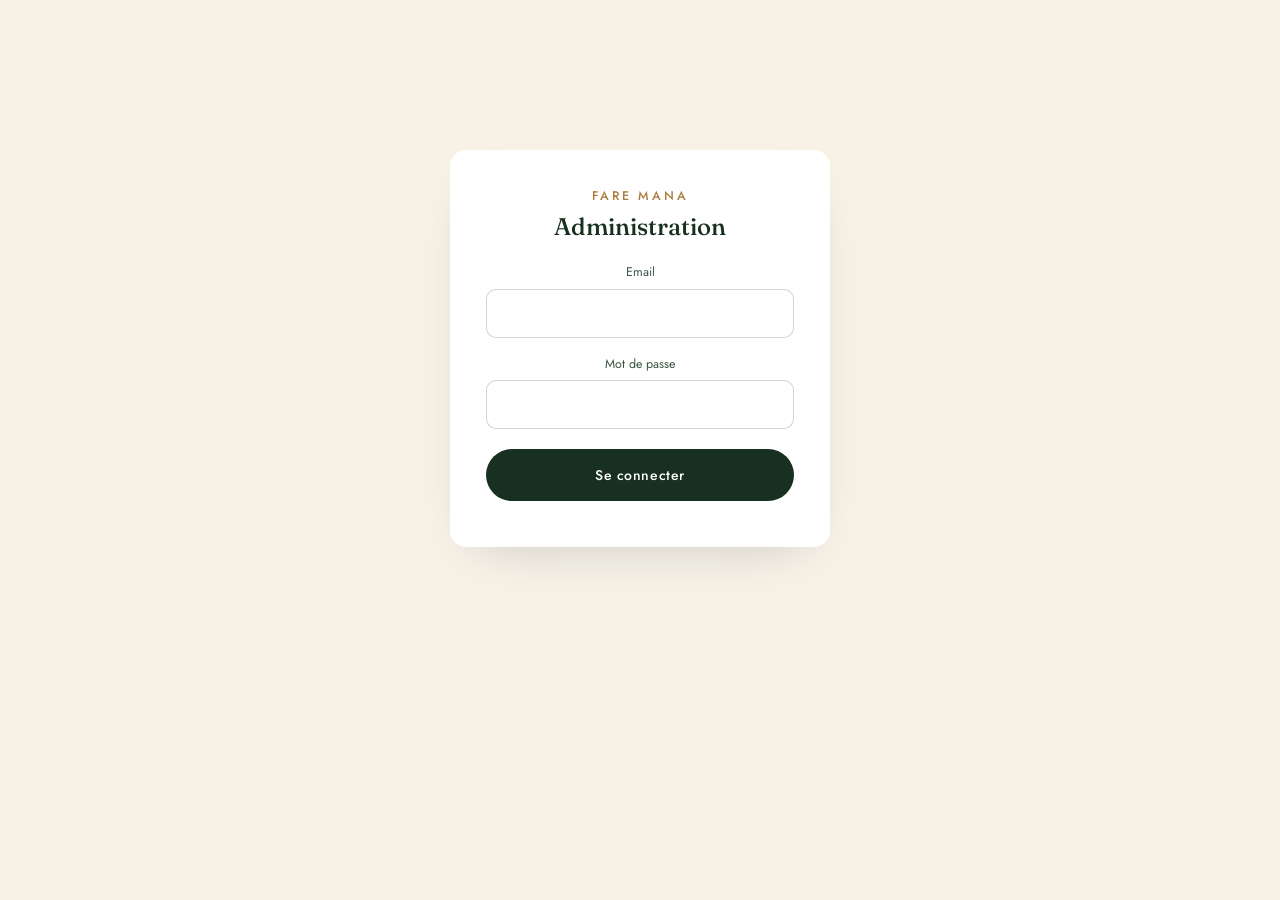
==== commit cdfab1a5: "Final Faremana" ====
--- a/admin.html
+++ b/admin.html
@@ -5,6 +5,10 @@
 <meta name="viewport" content="width=device-width, initial-scale=1.0">
 <title>Administration — Fare Mana</title>
 <meta name="robots" content="noindex, nofollow">
+<link rel="icon" type="image/x-icon" href="assets/images/brand/favicon.ico">
+<link rel="icon" type="image/png" sizes="32x32" href="assets/images/brand/favicon-32x32.png">
+<link rel="icon" type="image/png" sizes="16x16" href="assets/images/brand/favicon-16x16.png">
+<link rel="apple-touch-icon" sizes="180x180" href="assets/images/brand/apple-touch-icon.png">
 <link rel="stylesheet" href="assets/css/styles.css">
 <style>
   /* Styles propres à cette page privée uniquement — n'affecte aucune
